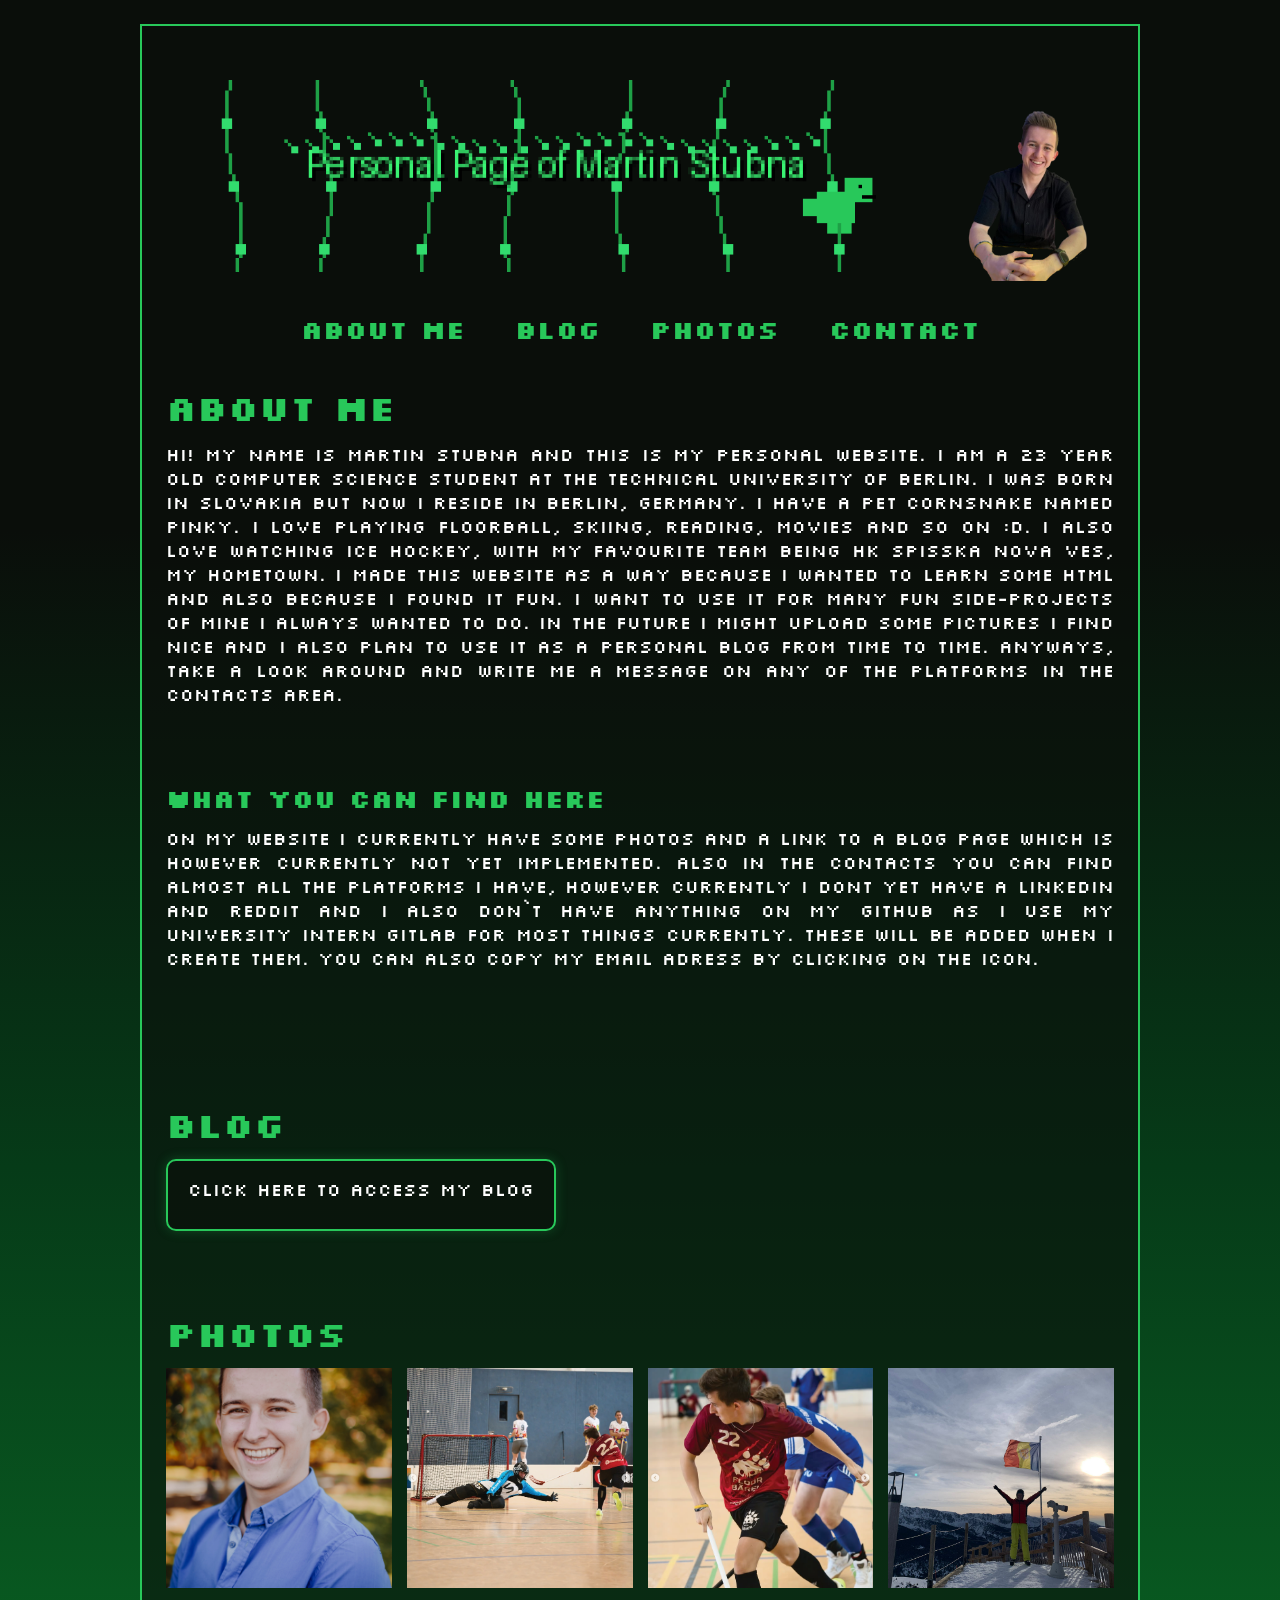
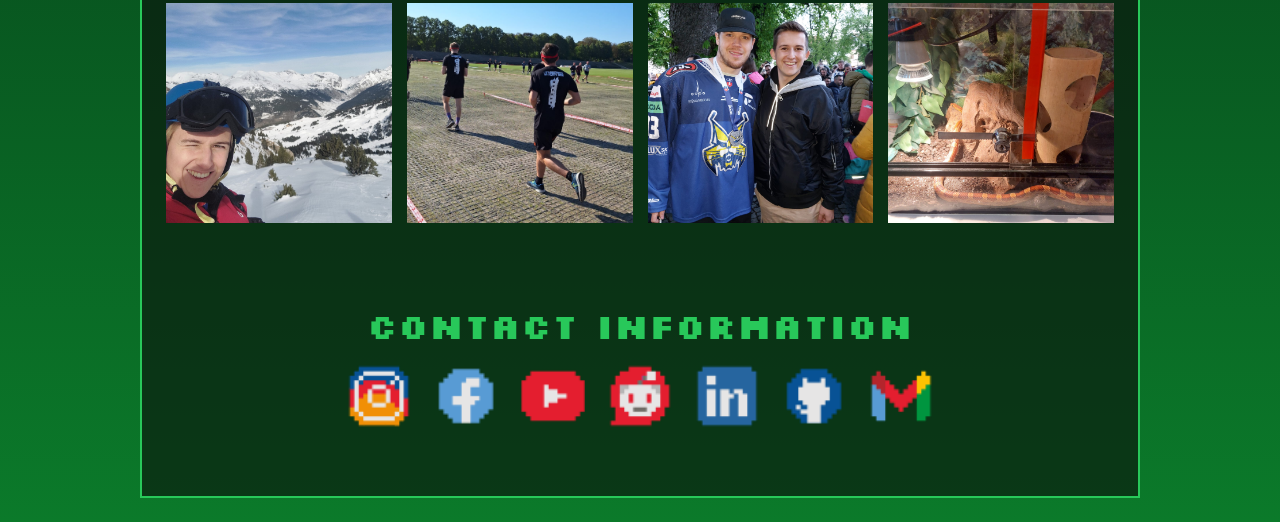
==== index.html @ 16df89c4 "first version of website" ====
<!DOCTYPE html>
<html lang="en">


<head>
    <link rel="stylesheet" href="https://fonts.googleapis.com/css2?family=Silkscreen&display=swap">
    <title>Martin Stubna</title>
    <style>
        html {font-family: "Silkscreen", sans-serif; scroll-behavior: smooth;}
        body {margin: 0; min-height: 100vh; background: linear-gradient(to bottom, #0a0e0a 0%, #0a0e0a 25%,#063b18 55%, #0b7a2a 100%);}
        h1   {color: #28c85a; font-size: 45px;}
        h2   {color: #28c85a; font-size: 35px; margin: 0 0 12px 0;}
        h3   {color: #28c85a; font-size: 25px; margin: 24px 0 12px 0;}
        a, a:visited{color: rgb(255, 255, 255); text-decoration: none;}
        p    {color: rgb(255, 255, 255); font-size: 18px; text-align: justify; margin: 0 0 12px 0;}
        section {padding: 40px 0;}
    </style>

    <style>
        .centered{
              text-align: center;
        }
        .container{
            width: min(1000px, 92vw);      
            margin: 24px auto;  
            padding: 24px;   
            border: 2px solid #28c85a;
            background: rgba(10,14,10,0.6); 
            box-sizing: border-box;
        }
    </style>

    <style>
        .link-box{
            display: inline-block;         
            padding: 16px 20px;
            border: 2px solid #28c85a;
            border-radius: 10px;
            background: rgba(10, 14, 10, 0.6);
            box-shadow: 0 0 12px rgba(40, 200, 90, 0.25);
        }
    </style>

    <style>
        .title{
            display: flex;    
            flex-direction: row;
            gap: 15px;
            align-items: center;            
        }
        .spacer{
            width: 100px;
        }
        .title_header{
            flex: 1;    
            min-width: 0;
            text-align: center;
        }
        .title_gif{
            max-width: 100%;
            height: auto;
        }
        .title_photo{
            max-width: 150px;
            height: auto;
        }
        nav a:link, nav a:visited, nav a:hover, nav a:focus, nav a:active {color: #28c85a; text-decoration: none;}
        nav  {color: #28c85a; font-size: 25px;}
        nav{
            display: flex;    
            flex-direction: row;
            flex-wrap: wrap;     
            gap: 50px;
            justify-content: center;
            align-items: center;
        }
    </style>

    <style>
        .photo-grid{
            display: grid;
            grid-template-columns: repeat(auto-fit, minmax(220px, 1fr));
            gap: 15px;
        }
        .images{
            width: 100%; 
            height: 220px; 
            object-fit: cover;
        }
    </style>

    <style>
        .social-row{
            display: flex;    
            flex-direction: row;
            flex-wrap: wrap;     
            gap: 15px;
            justify-content: center;
            align-items: center;
        }
        .social-icon{
            width: 72px;          
            height: 72px;
            object-fit: contain; 
            display: block;
        }
    </style>
</head>

<body>
    <div class="container">
        <header>
            <!-- FLEX -->
            <div class="title">
                
                <h1 class="title_header">
                    <img src="img/pixel_title_martin_stubna.gif" alt="Personal Page of Martin Stubna" class="title_gif">
                </h1>
                <img src="img/dobra_fotka_windburger_no_background.png" alt="This is me 2" class = "title_photo">
            </div>

            <!-- FLEX -->
            <nav>
                <a href="#about"><strong>About Me</strong></a>
                <a href="#blog"><strong>Blog</strong></a>
                <a href="#photos"><strong>Photos</strong></a>
                <a href="#contact"><strong>Contact</strong></a>
            </nav>
        </header>



        <main>
            <!-- STACK -->
            <section id="about">
                <h2><strong>About me</strong></h2>
                <p> Hi! My name is Martin Stubna and this is my personal website. I am a 23 year old computer science student at the Technical University of Berlin.
                    I was born in Slovakia but now i reside in Berlin, Germany. I have a pet cornsnake named Pinky. I love playing floorball, skiing, reading, movies and so on :D.
                    I also love watching ice hockey, with my favourite team being HK Spisska Nova Ves, my hometown. I made this website as a way 
                    because i wanted to learn some HTML and also because i found it fun. I want to use it for many fun side-projects of mine i always wanted to do.
                    In the future i might upload some pictures i find nice and i also plan to use it as a personal blog from
                    time to time. Anyways, take a look around and write me a message on any of the platforms in the contacts area.
                </p>
                <br><br>
                <h3><strong>What you can find here</strong></h3>
                <p> On my website i currently have some photos and a link to a blog page which is however currently not yet implemented. 
                    Also in the contacts you can find almost all the platforms i have, however currently i dont yet have a LinkedIn and 
                    Reddit and i also don`t have anything on my GitHub as i use my university intern GitLab for most things currently. 
                    These will be added when i create them. You can also copy my email adress by clicking on the icon.
                </p>
                <br><br>
            </section>


            <!-- STACK -->
            <section id="blog">
                <h2>Blog</h2>
                <div class="link-box"><p><a href="blog.html">Click here to access my blog</a></p></div>
            </section>


            <!-- GRID -->
            <section id="photos">
                <h2>Photos</h2>
                <div class="photo-grid">
                    <img src="img/maturitna_fotka.jpg" alt="This is me" class = "images">
                    <img src="img/floorball1.png" alt="Playing Floorball" class = "images">
                    <img src="img/floorball2.png" alt="Playing Floorball" class = "images">
                    <img src="img/lyze1.jpeg" alt="Skiing" class = "images">
                    <img src="img/lyze2.jpeg" alt="Skiing" class = "images">
                    <img src="img/Run.jpeg" alt="Obstacle City Run 2025" class = "images">
                    <img src="img/hokej.jpeg" alt="HK SNV Archambault" class = "images">
                    <img src="img/Pinky.jpeg" alt="Pinky" class = "images">
                </div>
            </section>
        </main>


        <!-- FLEX -->
        <section id="contact">
            <h2 class="centered">Contact Information</h2>
            <div class="social-row">
                <a href="https://www.instagram.com/martinstubna/" target="_blank" rel="noopener noreferrer" aria-label="Instagram">
                    <img src="img/icons8-instagram-50.png" alt="Instagram" class="social-icon">
                </a>
                <a href="https://www.facebook.com/martin.stubna1/" target="_blank" rel="noopener noreferrer" aria-label="Facebook">
                    <img src="img/icons8-facebook-50.png" alt="Facebook" class="social-icon">
                </a>
                <a href="https://www.youtube.com/@Martin-ib3rj" target="_blank" rel="noopener noreferrer" aria-label="Youtube">
                    <img src="img/icons8-youtube-50.png" alt="Youtube" class="social-icon">
                </a>
                <a href="#" target="_blank" rel="noopener noreferrer" aria-label="Reddit">
                    <img src="img/icons8-reddit-50.png" alt="Reddit" class="social-icon"> 
                </a>
                <a href="#" target="_blank" rel="noopener noreferrer" aria-label="LinkedIn">
                    <img src="img/icons8-linkedin-50.png" alt="LinkedIn" class="social-icon">
                </a>
                <a href="https://github.com/Martin-SNV" target="_blank" rel="noopener noreferrer" aria-label="GitHub">
                    <img src="img/icons8-github-50.png" alt="GitHub" class="social-icon">
                </a>
                <img src="img/icons8-gmail-50.png" alt="Email" id="Mail" class="social-icon">
            </div>
            <script>
                document.getElementById("Mail").onclick = () =>
                navigator.clipboard.writeText("martinstubnaofficial@gmail.com");
            </script>
        </section>
    </div>
</body>




</html>
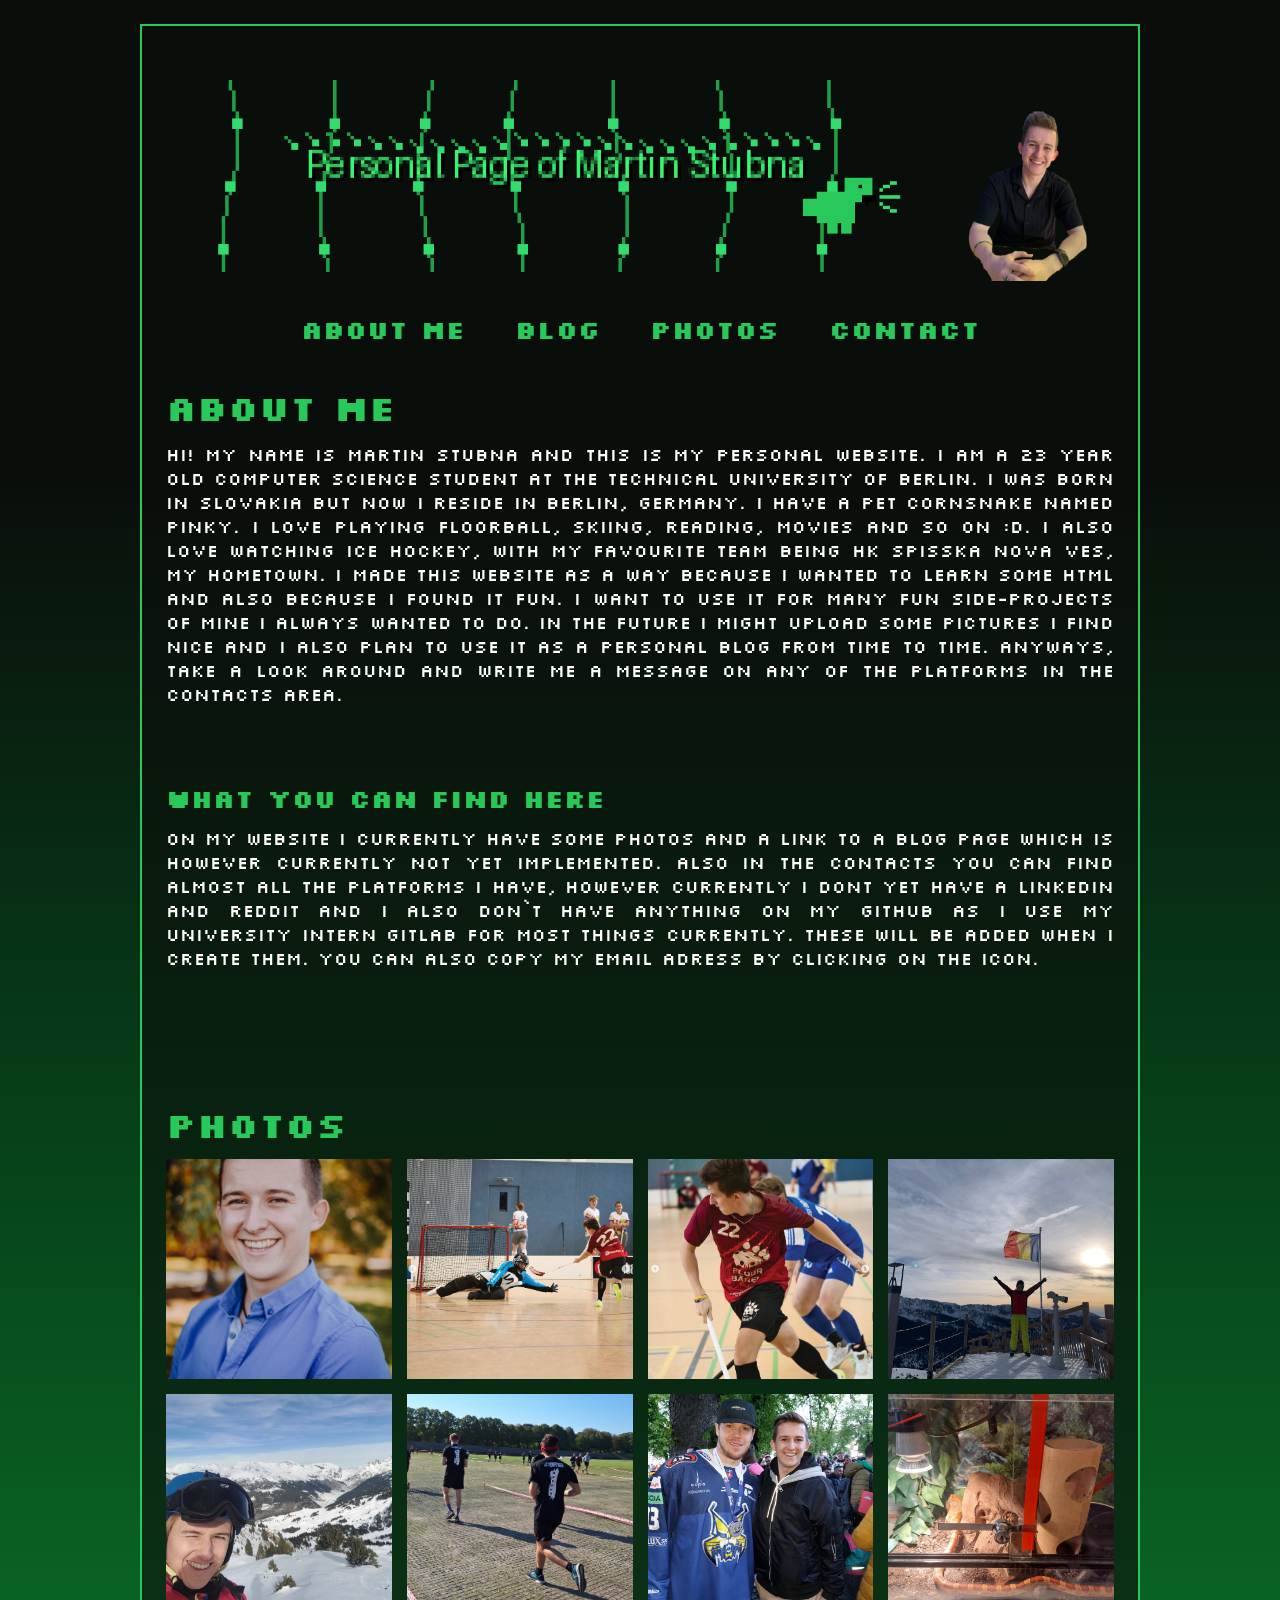
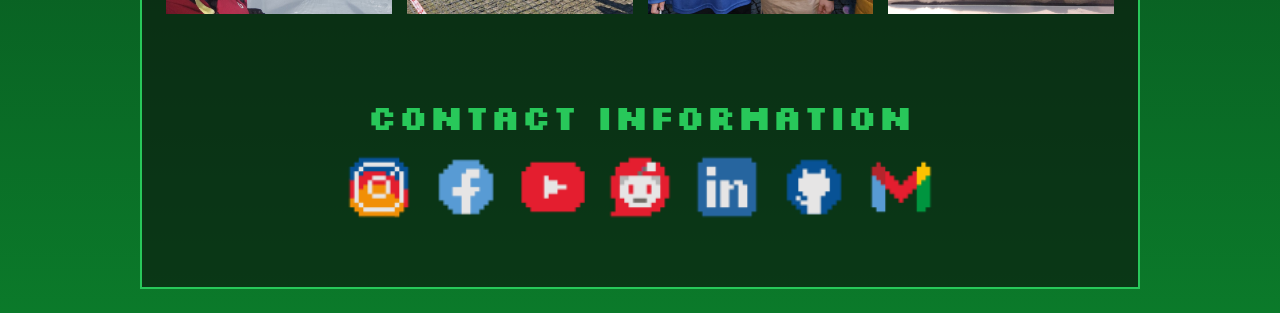
==== commit 6e98939e: "blog added and small other changes" ====
--- a/index.html
+++ b/index.html
@@ -7,107 +7,9 @@
 
 <head>
     <link rel="stylesheet" href="https://fonts.googleapis.com/css2?family=Silkscreen&display=swap">
+    <link rel="stylesheet" href="style.css">
     <title>Martin Stubna</title>
-    <style>
-        html {font-family: "Silkscreen", sans-serif; scroll-behavior: smooth;}
-        body {margin: 0; min-height: 100vh; background: linear-gradient(to bottom, #0a0e0a 0%, #0a0e0a 25%,#063b18 55%, #0b7a2a 100%);}
-        h1   {color: #28c85a; font-size: 45px;}
-        h2   {color: #28c85a; font-size: 35px; margin: 0 0 12px 0;}
-        h3   {color: #28c85a; font-size: 25px; margin: 24px 0 12px 0;}
-        a, a:visited{color: rgb(255, 255, 255); text-decoration: none;}
-        p    {color: rgb(255, 255, 255); font-size: 18px; text-align: justify; margin: 0 0 12px 0;}
-        section {padding: 40px 0;}
-    </style>
-
-    <style>
-        .centered{
-              text-align: center;
-        }
-        .container{
-            width: min(1000px, 92vw);      
-            margin: 24px auto;  
-            padding: 24px;   
-            border: 2px solid #28c85a;
-            background: rgba(10,14,10,0.6); 
-            box-sizing: border-box;
-        }
-    </style>
-
-    <style>
-        .link-box{
-            display: inline-block;         
-            padding: 16px 20px;
-            border: 2px solid #28c85a;
-            border-radius: 10px;
-            background: rgba(10, 14, 10, 0.6);
-            box-shadow: 0 0 12px rgba(40, 200, 90, 0.25);
-        }
-    </style>
-
-    <style>
-        .title{
-            display: flex;    
-            flex-direction: row;
-            gap: 15px;
-            align-items: center;            
-        }
-        .spacer{
-            width: 100px;
-        }
-        .title_header{
-            flex: 1;    
-            min-width: 0;
-            text-align: center;
-        }
-        .title_gif{
-            max-width: 100%;
-            height: auto;
-        }
-        .title_photo{
-            max-width: 150px;
-            height: auto;
-        }
-        nav a:link, nav a:visited, nav a:hover, nav a:focus, nav a:active {color: #28c85a; text-decoration: none;}
-        nav  {color: #28c85a; font-size: 25px;}
-        nav{
-            display: flex;    
-            flex-direction: row;
-            flex-wrap: wrap;     
-            gap: 50px;
-            justify-content: center;
-            align-items: center;
-        }
-    </style>
-
-    <style>
-        .photo-grid{
-            display: grid;
-            grid-template-columns: repeat(auto-fit, minmax(220px, 1fr));
-            gap: 15px;
-        }
-        .images{
-            width: 100%; 
-            height: 220px; 
-            object-fit: cover;
-        }
-    </style>
-
-    <style>
-        .social-row{
-            display: flex;    
-            flex-direction: row;
-            flex-wrap: wrap;     
-            gap: 15px;
-            justify-content: center;
-            align-items: center;
-        }
-        .social-icon{
-            width: 72px;          
-            height: 72px;
-            object-fit: contain; 
-            display: block;
-        }
-    </style>
+    
 </head>
 
 <body>
@@ -125,7 +27,7 @@
             <!-- FLEX -->
             <nav>
                 <a href="#about"><strong>About Me</strong></a>
-                <a href="#blog"><strong>Blog</strong></a>
+                <a href="blog.html"><strong>Blog</strong></a>
                 <a href="#photos"><strong>Photos</strong></a>
                 <a href="#contact"><strong>Contact</strong></a>
             </nav>
@@ -153,14 +55,6 @@
                 </p>
                 <br><br>
             </section>
-
-
-            <!-- STACK -->
-            <section id="blog">
-                <h2>Blog</h2>
-                <div class="link-box"><p><a href="blog.html">Click here to access my blog</a></p></div>
-            </section>
-
 
             <!-- GRID -->
             <section id="photos">
--- a/style.css
+++ b/style.css
@@ -0,0 +1,141 @@
+html {
+    font-family: "Silkscreen", sans-serif;
+    scroll-behavior: smooth;
+}
+
+body {
+    margin: 0;
+    min-height: 100vh;
+    background: linear-gradient(to bottom, #0a0e0a 0%, #0a0e0a 25%, #063b18 55%, #0b7a2a 100%);
+}
+
+h1 {
+    color: #28c85a;
+    font-size: 45px;
+}
+
+h2 {
+    color: #28c85a;
+    font-size: 35px;
+    margin: 0 0 12px 0;
+}
+
+h3 {
+    color: #28c85a;
+    font-size: 25px;
+    margin: 24px 0 12px 0;
+}
+
+a, a:visited {
+    color: rgb(255, 255, 255);
+    text-decoration: none;
+}
+
+p {
+    color: rgb(255, 255, 255);
+    font-size: 18px;
+    text-align: justify;
+    margin: 0 0 12px 0;
+}
+
+section {
+    padding: 40px 0;
+}
+
+.centered {
+    text-align: center;
+}
+
+.container {
+    width: min(1000px, 92vw);
+    margin: 24px auto;
+    padding: 24px;
+    border: 2px solid #28c85a;
+    background: rgba(10, 14, 10, 0.6);
+    box-sizing: border-box;
+}
+
+.link-box {
+    display: block;
+    padding: 16px 20px;
+    border: 2px solid #28c85a;
+    border-radius: 10px;
+    background: rgba(10, 14, 10, 0.6);
+    box-shadow: 0 0 12px rgba(40, 200, 90, 0.25);
+    text-align: center;
+}
+
+.title {
+    display: flex;
+    flex-direction: row;
+    gap: 15px;
+    align-items: center;
+}
+
+.spacer {
+    width: 100px;
+}
+
+.title_header {
+    flex: 1;
+    min-width: 0;
+    text-align: center;
+}
+
+.title_gif {
+    max-width: 100%;
+    height: auto;
+}
+
+.title_photo {
+    max-width: 150px;
+    height: auto;
+}
+
+nav a:link,
+nav a:visited,
+nav a:hover,
+nav a:focus,
+nav a:active {
+    color: #28c85a;
+    text-decoration: none;
+}
+
+nav {
+    color: #28c85a;
+    font-size: 25px;
+    display: flex;
+    flex-direction: row;
+    flex-wrap: wrap;
+    gap: 50px;
+    justify-content: center;
+    align-items: center;
+}
+
+.photo-grid {
+    display: grid;
+    grid-template-columns: repeat(auto-fit, minmax(220px, 1fr));
+    gap: 15px;
+}
+
+.images {
+    width: 100%;
+    height: 220px;
+    object-fit: cover;
+}
+
+.social-row {
+    display: flex;
+    flex-direction: row;
+    flex-wrap: wrap;
+    gap: 15px;
+    justify-content: center;
+    align-items: center;
+}
+
+.social-icon {
+    width: 72px;
+    height: 72px;
+    object-fit: contain;
+    display: block;
+}
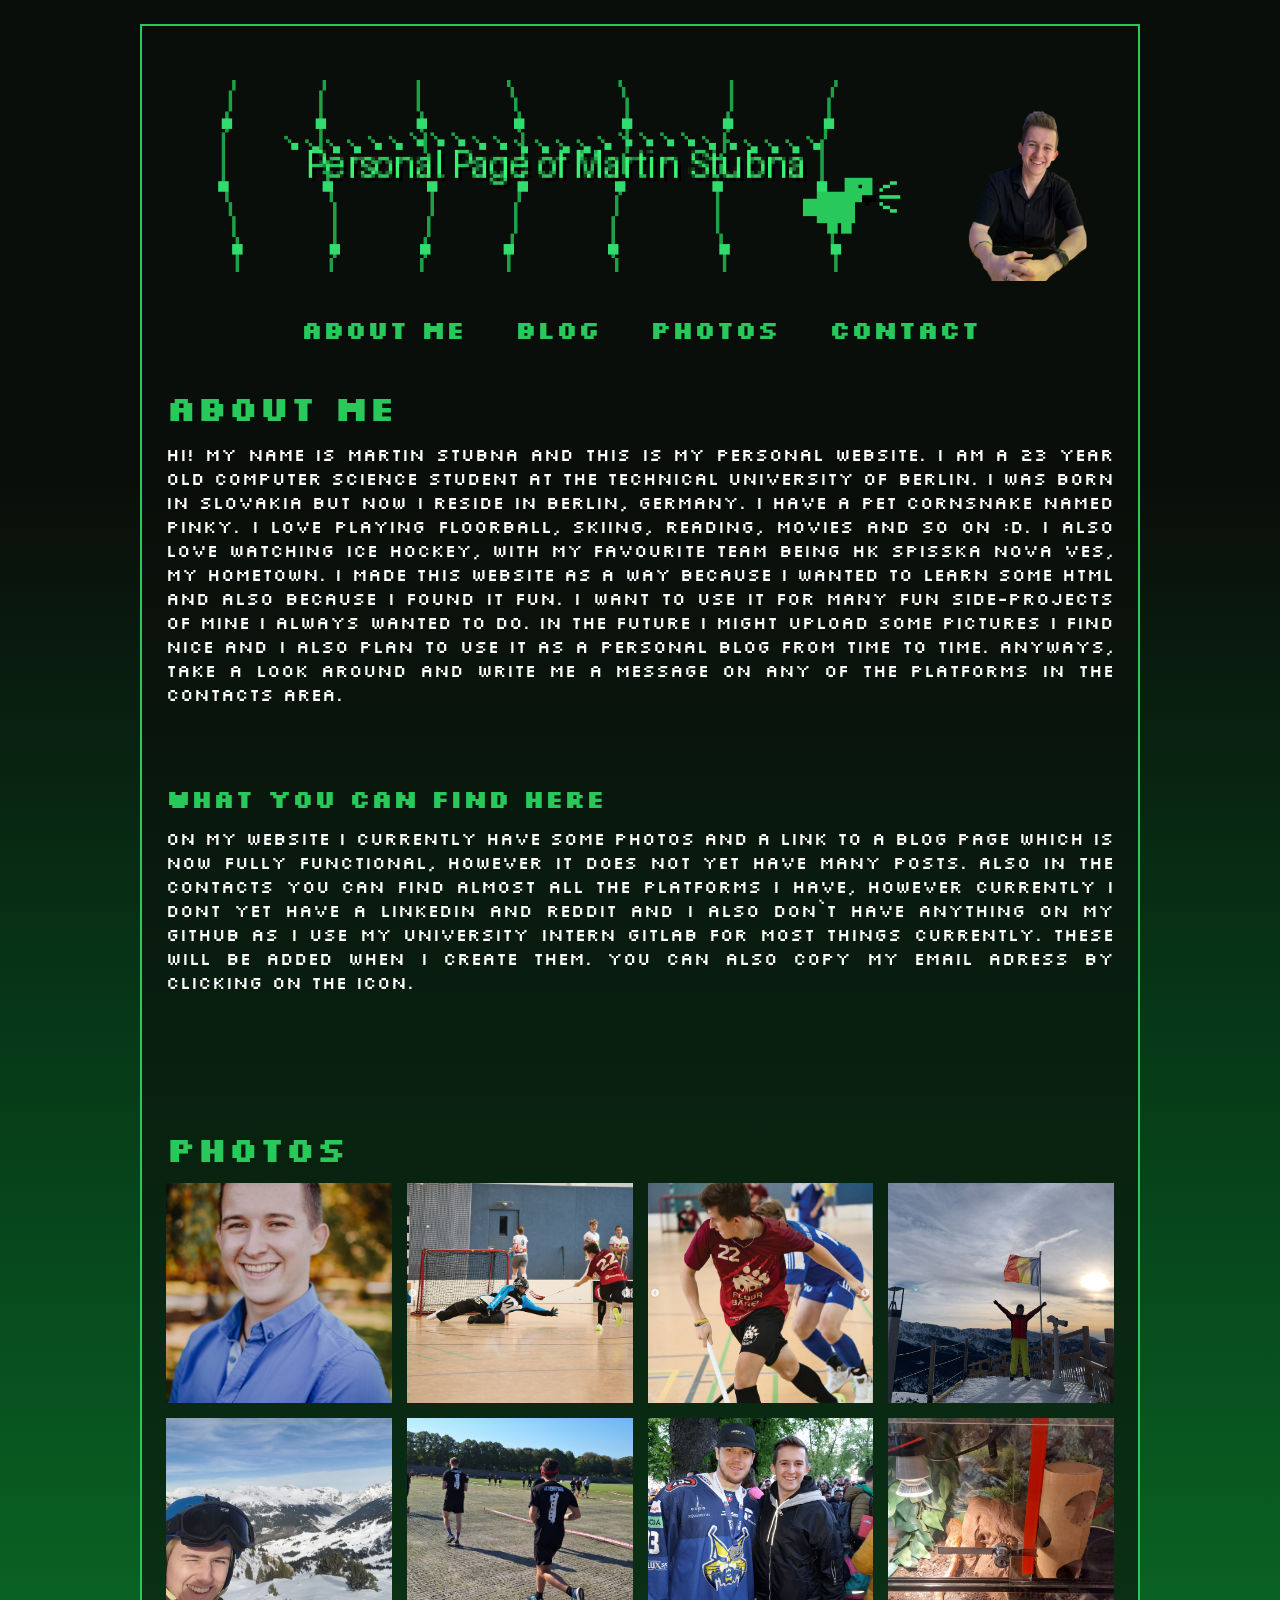
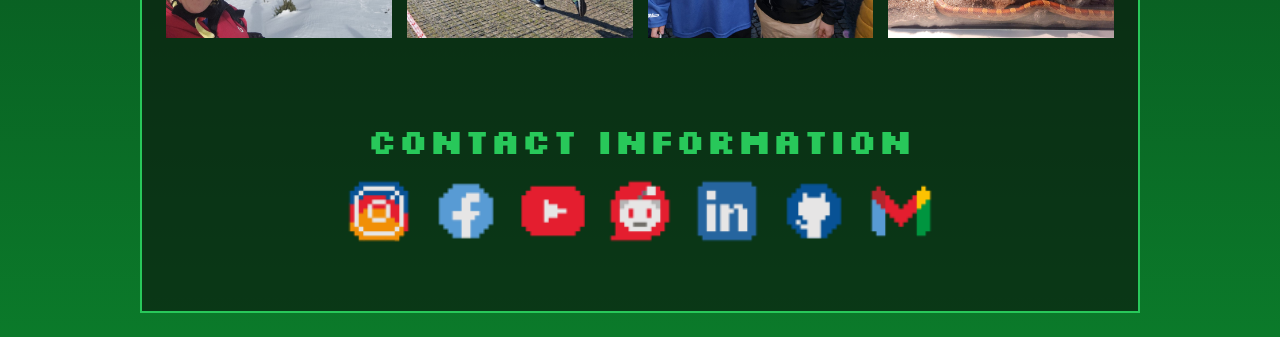
==== commit 5e37cefb: "second blog post" ====
--- a/index.html
+++ b/index.html
@@ -48,7 +48,7 @@
                 </p>
                 <br><br>
                 <h3><strong>What you can find here</strong></h3>
-                <p> On my website i currently have some photos and a link to a blog page which is however currently not yet implemented. 
+                <p> On my website i currently have some photos and a link to a blog page which is now fully functional, however it does not yet have many posts. 
                     Also in the contacts you can find almost all the platforms i have, however currently i dont yet have a LinkedIn and 
                     Reddit and i also don`t have anything on my GitHub as i use my university intern GitLab for most things currently. 
                     These will be added when i create them. You can also copy my email adress by clicking on the icon.
--- a/style.css
+++ b/style.css
@@ -1,141 +1,160 @@
-html {
-    font-family: "Silkscreen", sans-serif;
-    scroll-behavior: smooth;
-}
-
-body {
-    margin: 0;
-    min-height: 100vh;
-    background: linear-gradient(to bottom, #0a0e0a 0%, #0a0e0a 25%, #063b18 55%, #0b7a2a 100%);
-}
-
-h1 {
-    color: #28c85a;
-    font-size: 45px;
-}
-
-h2 {
-    color: #28c85a;
-    font-size: 35px;
-    margin: 0 0 12px 0;
-}
-
-h3 {
-    color: #28c85a;
-    font-size: 25px;
-    margin: 24px 0 12px 0;
-}
-
-a, a:visited {
-    color: rgb(255, 255, 255);
-    text-decoration: none;
-}
-
-p {
-    color: rgb(255, 255, 255);
-    font-size: 18px;
-    text-align: justify;
-    margin: 0 0 12px 0;
-}
-
-section {
-    padding: 40px 0;
-}
-
-.centered {
-    text-align: center;
-}
-
-.container {
-    width: min(1000px, 92vw);
-    margin: 24px auto;
-    padding: 24px;
-    border: 2px solid #28c85a;
-    background: rgba(10, 14, 10, 0.6);
-    box-sizing: border-box;
-}
-
-.link-box {
-    display: block;
-    padding: 16px 20px;
-    border: 2px solid #28c85a;
-    border-radius: 10px;
-    background: rgba(10, 14, 10, 0.6);
-    box-shadow: 0 0 12px rgba(40, 200, 90, 0.25);
-    text-align: center;
-}
-
-.title {
-    display: flex;
-    flex-direction: row;
-    gap: 15px;
-    align-items: center;
-}
-
-.spacer {
-    width: 100px;
-}
-
-.title_header {
-    flex: 1;
-    min-width: 0;
-    text-align: center;
-}
-
-.title_gif {
-    max-width: 100%;
-    height: auto;
-}
-
-.title_photo {
-    max-width: 150px;
-    height: auto;
-}
-
-nav a:link,
-nav a:visited,
-nav a:hover,
-nav a:focus,
-nav a:active {
-    color: #28c85a;
-    text-decoration: none;
-}
-
-nav {
-    color: #28c85a;
-    font-size: 25px;
-    display: flex;
-    flex-direction: row;
-    flex-wrap: wrap;
-    gap: 50px;
-    justify-content: center;
-    align-items: center;
-}
-
-.photo-grid {
-    display: grid;
-    grid-template-columns: repeat(auto-fit, minmax(220px, 1fr));
-    gap: 15px;
-}
-
-.images {
-    width: 100%;
-    height: 220px;
-    object-fit: cover;
-}
-
-.social-row {
-    display: flex;
-    flex-direction: row;
-    flex-wrap: wrap;
-    gap: 15px;
-    justify-content: center;
-    align-items: center;
-}
-
-.social-icon {
-    width: 72px;
-    height: 72px;
-    object-fit: contain;
-    display: block;
+html {
+    font-family: "Silkscreen", sans-serif;
+    scroll-behavior: smooth;
+}
+
+body {
+    margin: 0;
+    min-height: 100vh;
+    background: linear-gradient(to bottom, #0a0e0a 0%, #0a0e0a 25%, #063b18 55%, #0b7a2a 100%);
+}
+
+h1 {
+    color: #28c85a;
+    font-size: 45px;
+}
+
+h2 {
+    color: #28c85a;
+    font-size: 35px;
+    margin: 0 0 12px 0;
+}
+
+h3 {
+    color: #28c85a;
+    font-size: 25px;
+    margin: 24px 0 12px 0;
+}
+
+a, a:visited {
+    color: rgb(255, 255, 255);
+    text-decoration: none;
+}
+
+p {
+    color: rgb(255, 255, 255);
+    font-size: 18px;
+    text-align: justify;
+    margin: 0 0 12px 0;
+}
+
+section {
+    padding: 40px 0;
+}
+
+.centered {
+    text-align: center;
+}
+
+.container {
+    width: min(1000px, 92vw);
+    margin: 24px auto;
+    padding: 24px;
+    border: 2px solid #28c85a;
+    background: rgba(10, 14, 10, 0.6);
+    box-sizing: border-box;
+}
+
+.link-box {
+    display: block;
+    padding: 16px 20px;
+    border: 2px solid #28c85a;
+    border-radius: 10px;
+    background: rgba(10, 14, 10, 0.6);
+    box-shadow: 0 0 12px rgba(40, 200, 90, 0.25);
+    text-align: center;
+}
+
+.title {
+    display: flex;
+    flex-direction: row;
+    gap: 15px;
+    align-items: center;
+}
+
+.spacer {
+    width: 100px;
+}
+
+.title_header {
+    flex: 1;
+    min-width: 0;
+    text-align: center;
+}
+
+.title_gif {
+    max-width: 100%;
+    height: auto;
+}
+
+.title_photo {
+    max-width: 150px;
+    height: auto;
+}
+
+nav a:link,
+nav a:visited,
+nav a:hover,
+nav a:focus,
+nav a:active {
+    color: #28c85a;
+    text-decoration: none;
+}
+
+nav {
+    color: #28c85a;
+    font-size: 25px;
+    display: flex;
+    flex-direction: row;
+    flex-wrap: wrap;
+    gap: 50px;
+    justify-content: center;
+    align-items: center;
+}
+
+.photo-grid {
+    display: grid;
+    grid-template-columns: repeat(auto-fit, minmax(220px, 1fr));
+    gap: 15px;
+}
+
+.images {
+    width: 100%;
+    height: 220px;
+    object-fit: cover;
+}
+
+.blog-photo-grid {
+    display: grid;
+    grid-template-columns: repeat(auto-fit, minmax(450px, 1fr));
+    align-items: center;
+    gap: 30px;
+}
+
+.blog-images-wide{
+    width: 100%;
+    height: 220px;
+    object-fit: cover;
+}
+.blog-images-tall{
+    width: 75%;
+    height: 450px;
+    object-fit: cover;
+}
+
+
+.social-row {
+    display: flex;
+    flex-direction: row;
+    flex-wrap: wrap;
+    gap: 15px;
+    justify-content: center;
+    align-items: center;
+}
+
+.social-icon {
+    width: 72px;
+    height: 72px;
+    object-fit: contain;
+    display: block;
 }
